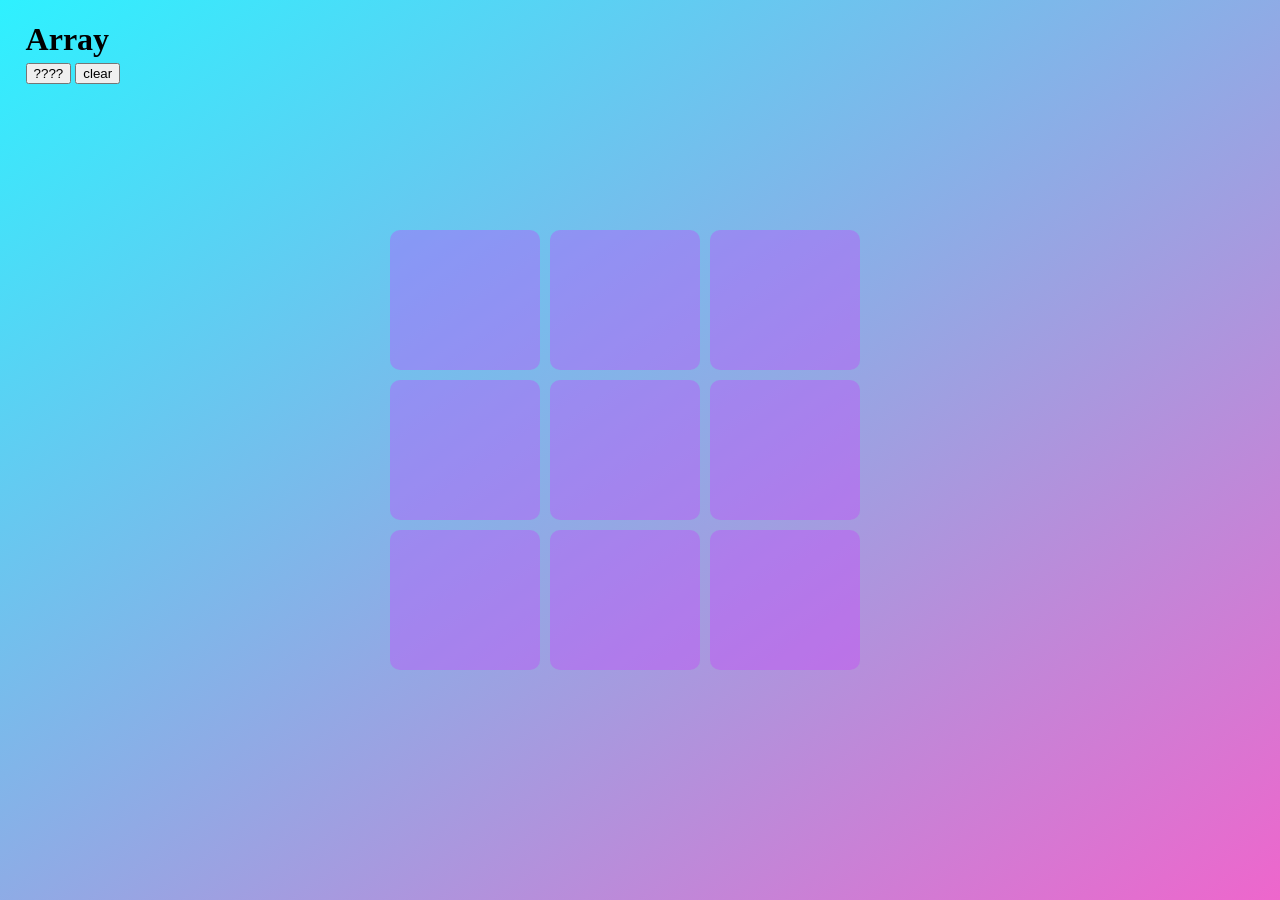
==== index.html @ f1d72877 "Rename Tiktok.html to index.html" ====
<!DOCTYPE html>
<html lang="en">
<head>
 
    <meta charset="UTF-8">
    <meta name="viewport" content="width=device-width, initial-scale=1.0">
    <title>Document</title>
    <script src="tiktok.js"></script>
    
</head>
 
 
<style>
 
html {
        height: 100%;
}
 
body {
        margin: 0;
        background-image: linear-gradient(to bottom right, #2ef1ff, rgb(238, 102, 204));
        display: flex;
        align-items: center;
        justify-content: center;
        height: 100%;
        width: 100%;
        flex-flow: row;
}
 
 
.button {
        border: none;
        color: white;
        /* padding: 50px 50px; */
        text-align: center;
        text-decoration: none;
        display: inline-block;
        font-size: 16px;
        /* margin: 50px 100px; */
        cursor: pointer;
        border-radius: 10px;
        height: 140px;
        width: 150px;
        position: relative;
        animation: clickbutton 1s linear;
        background-color: #c738ff54;
 
}
 
/* .button1 {background-color: #39d69df8; } 
.button2 {background-color: #39d69df8; } 
.button3 {background-color: #39d69df8; } 
.button4 {background-color: #39d69df8; } 
.button5 {background-color: #39d69df8; } 
.button6 {background-color: #39d69df8; } 
.button7 {background-color: #39d69df8; } 
.button8 {background-color: #39d69df8; } 
.button9 {background-color: #39d69df8; }  */
 
.circle {
        top: 50%;
        left: 50%       ;
        height: 100px;
        width: 100px;
        border-radius: 50%;
        position: absolute;
        transform: translate(-50%, -50%);
        border: 13px solid blueviolet;
}
 
 
.cross {
        position: absolute;
        width: 60px; /* Adjust the size as needed */
        height: 60px; /* Adjust the size as needed */
        /* display: flex;
        justify-content: center; */
        /* align-items: center; */
        top: 50%;
        left: 50%;
        transform: translate(-50%, -50%);
}
 
.cross::before, .cross::after {
        content: '';
        position: absolute;
        top: 50%;
        left: 50%;
        width: 11px; /* Adjust the thickness as needed */
        height: 120px; /* Adjust the height as needed */
        background-color: rgb(201, 0, 0); /* Adjust the color as needed */
}
.cross::before {transform: translate(-50%, -50%) rotate(45deg);}
.cross::after {transform: translate(-50%, -50%) rotate(-45deg);}
 
 
.line {
  height: 20px;
  background: rgb(255, 32, 32);
  z-index: 2;
  position: absolute;
  width: 20px;
  top: inherit;
  left: inherit;
} 

 
</style>
 
<body>
 
 
<div id="gridbox" style="display: flex; width: 500px; flex-wrap: wrap; gap: 10px;">    
    <button id="0" class="button button1" onclick="togglefunc(0);">  <div id="circle0"></div>  </button>
    <button id="1" class="button button2" onclick="togglefunc(1);">  <div id="circle1"></div>  </button>
    <button id="2" class="button button3" onclick="togglefunc(2);">  <div id="circle2"></div>  </button>
    <button id="3" class="button button4" onclick="togglefunc(3);">  <div id="circle3"></div>  </button>
    <button id="4" class="button button5" onclick="togglefunc(4);">  <div id="circle4"></div>  </button>
    <button id="5" class="button button6" onclick="togglefunc(5);">  <div id="circle5"></div>  </button>
    <button id="6" class="button button7" onclick="togglefunc(6);">  <div id="circle6"></div>  </button>
    <button id="7" class="button button8" onclick="togglefunc(7);">  <div id="circle7"></div>  </button>
    <button id="8" class="button button9" onclick="togglefunc(8);">  <div id="circle8"></div>  </button>
</div>
 
 
 
 
 
<div style="position: absolute;top: 0px ; left: 2%; vertical-align: top; display: inline-block; ">
        <h1 id="array" style="padding-bottom: 0px; height: 20px;" >Array</h1>
        <button onclick="drawwinningline()">????</button>
        <button onclick="clearall()">clear</button>
</div>
 
 
 
</body>
</html>
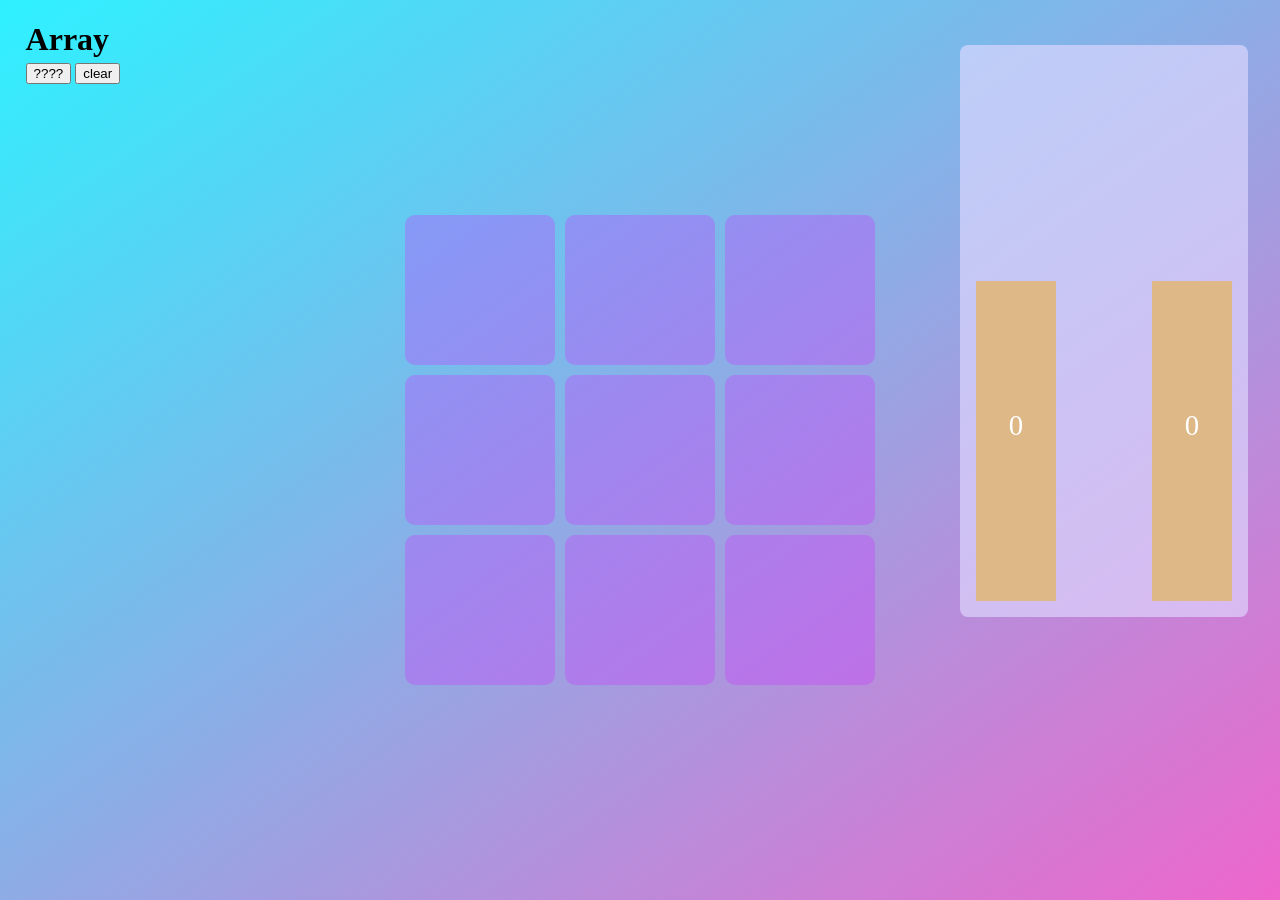
==== commit bd355831: "Update index.html" ====
--- a/index.html
+++ b/index.html
@@ -39,7 +39,7 @@
         /* margin: 50px 100px; */
         cursor: pointer;
         border-radius: 10px;
-        height: 140px;
+        height: 150px;
         width: 150px;
         position: relative;
         animation: clickbutton 1s linear;
@@ -104,13 +104,104 @@
   left: inherit;
 } 
 
- 
+.statsscreen{
+    height: 60%;
+    width: 20%;
+    position: absolute;
+    top: 5%;
+    right: 2.5%;
+    /* transform: translate(-50%); */
+    background-color: #e0d9ffa8;
+    visibility: visible;
+    font-size: 1.8rem;
+    z-index: 2;
+    color: white;
+    padding: 1rem 1rem;
+    border-radius: 8px;
+    align-content: center;
+    justify-content: center;
+    text-align: center;
+    cursor: grab;
+}
+
+#progressbar1{
+        position: absolute;
+        bottom: 1rem;
+        left: 1rem;
+        height: 20rem;
+        width: 5rem;
+        background-color: burlywood;
+        overflow: hidden;
+}
+
+#progressbar2{
+        position: absolute;
+        bottom: 1rem;
+        right: 1rem;
+        height: 20rem;
+        width: 5rem;
+        background-color: burlywood;
+}
+
+
+#progress1{
+        position: absolute;
+        width: inherit;
+        height: 0%;
+        bottom: 0px;
+        right: inherit;
+        background-color: #2ef1ff;
+}
+
+#progress2{
+        position: absolute;
+        width: inherit;
+        height: 0%;
+        bottom: 0px;
+        left: inherit;
+        background-color: #2ef1ff;
+}
+
+#winscreen {
+        height: 20%;
+        width: 20%;
+        position: absolute;
+        top: 16%;
+        left: 2.5%;
+        /* transform: translate(-50%); */
+        background-color: #a793ffd8;
+        visibility: hidden;
+        font-size: 1.8rem;
+        z-index: 2;
+        color: rgb(36, 36, 36);
+        padding: 1rem 1rem;
+        border-radius: 8px;
+        align-content: center;
+        justify-content: center;
+        text-align: center;
+}
+
+#countdown {
+        font-size: 2rem;
+}
+
+.counter {
+        text-align: center;
+        align-items: center;
+        align-self: center;
+        justify-content: center;
+        justify-self: center;
+        top: 40%;
+        position: relative;
+        z-index: 3;
+}
+
 </style>
  
 <body>
  
  
-<div id="gridbox" style="display: flex; width: 500px; flex-wrap: wrap; gap: 10px;">    
+<div id="gridbox" style="display: flex; width: 470px; flex-wrap: wrap; gap: 10px;">    
     <button id="0" class="button button1" onclick="togglefunc(0);">  <div id="circle0"></div>  </button>
     <button id="1" class="button button2" onclick="togglefunc(1);">  <div id="circle1"></div>  </button>
     <button id="2" class="button button3" onclick="togglefunc(2);">  <div id="circle2"></div>  </button>
@@ -132,7 +223,23 @@
         <button onclick="clearall()">clear</button>
 </div>
  
- 
- 
+<div id="winscreen">
+        <!-- <div id="countdown"></div> -->
+</div> 
+
+<div id="statsscreen" class="statsscreen">
+
+        <div id="progressbar1">
+                <div class="counter" id="counter1">0</div>
+                <div id="progress1"></div>
+        </div>
+
+        <div id="progressbar2">
+                <div class="counter" id="counter2">0</div>
+                <div id="progress2"></div>
+        </div>
+
+</div> 
+
 </body>
 </html>
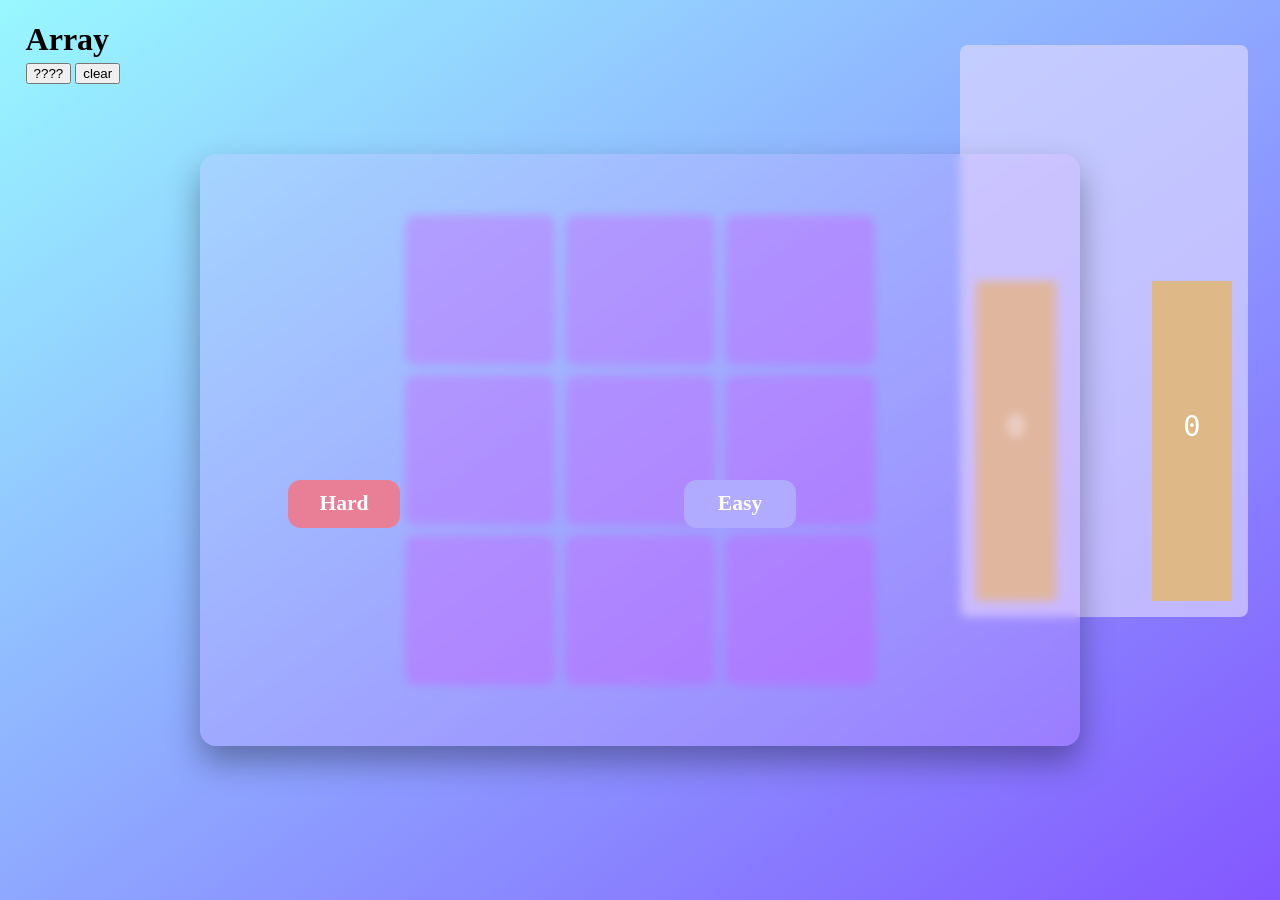
==== commit 8e57b978: "Update index.html" ====
--- a/index.html
+++ b/index.html
@@ -5,7 +5,6 @@
     <meta charset="UTF-8">
     <meta name="viewport" content="width=device-width, initial-scale=1.0">
     <title>Document</title>
-    <script src="tiktok.js"></script>
     
 </head>
  
@@ -14,17 +13,27 @@
  
 html {
         height: 100%;
+        width: 100%;
 }
  
 body {
         margin: 0;
         background-image: linear-gradient(to bottom right, #2ef1ff, rgb(238, 102, 204));
+        background-image: linear-gradient(to bottom right, #98f8ff, rgb(132, 87, 255));
         display: flex;
         align-items: center;
         justify-content: center;
         height: 100%;
         width: 100%;
         flex-flow: row;
+        /* background: radial-gradient(circle at top left,transparent 9%, #ffcaf7 10% ,#ffcaf7 15% , transparent 16%) , radial-gradient(circle at bottom left,transparent 9%, #ffcaf7 10% ,#ffcaf7 15% , transparent 16%), radial-gradient(circle at top right ,transparent 9%, #ffcaf7 10% ,#ffcaf7 15% , transparent 16%) , radial-gradient(circle at bottom right,transparent 9%, #ffcaf7 10% ,#ffcaf7 15% , transparent 16%),radial-gradient(circle, transparent 25%, #ffffff  26%),linear-gradient(45deg, transparent 46%, #ffcaf7 47%, #ffcaf7 52%, transparent 53%), linear-gradient(135deg, transparent 46%, #ffcaf7 47%, #ffcaf7 52%, transparent 53%);
+        background-size: 3em 3em;
+        background-color: #ffffff;
+        opacity: 1;
+        width: 100%;
+        height: 100%;
+        position: relative;
+        overflow: hidden; */
 }
  
  
@@ -44,19 +53,9 @@
         position: relative;
         animation: clickbutton 1s linear;
         background-color: #c738ff54;
- 
-}
- 
-/* .button1 {background-color: #39d69df8; } 
-.button2 {background-color: #39d69df8; } 
-.button3 {background-color: #39d69df8; } 
-.button4 {background-color: #39d69df8; } 
-.button5 {background-color: #39d69df8; } 
-.button6 {background-color: #39d69df8; } 
-.button7 {background-color: #39d69df8; } 
-.button8 {background-color: #39d69df8; } 
-.button9 {background-color: #39d69df8; }  */
- 
+        
+}
+  
 .circle {
         top: 50%;
         left: 50%       ;
@@ -93,11 +92,11 @@
 .cross::before {transform: translate(-50%, -50%) rotate(45deg);}
 .cross::after {transform: translate(-50%, -50%) rotate(-45deg);}
  
- 
+
 .line {
   height: 20px;
   background: rgb(255, 32, 32);
-  z-index: 2;
+  z-index: 1;
   position: absolute;
   width: 20px;
   top: inherit;
@@ -114,7 +113,7 @@
     background-color: #e0d9ffa8;
     visibility: visible;
     font-size: 1.8rem;
-    z-index: 2;
+    z-index: 1;
     color: white;
     padding: 1rem 1rem;
     border-radius: 8px;
@@ -194,14 +193,197 @@
         top: 40%;
         position: relative;
         z-index: 3;
+        font-family: monospace;
+}
+
+.menublur {
+        /* background-color: white; */
+        position: absolute;
+        top: 0px;
+        left: 0px;
+        width: 100%;
+        height: 100%;
+        background: rgba(39, 39, 39, 0.1);
+        backdrop-filter: blur(5px);
+        z-index: 2;
+}
+
+.popupstyle {
+    position: absolute;
+    left: 50%;
+    top: 50%;
+    transform: translate(-50%, -50%);
+    height: 37rem;
+    width: 55rem;
+    background-color: #e7b2ff31;
+    border-radius: 1rem;
+    box-shadow: 0 1rem 2rem hsla(0, 0%, 0%, 0.336);
+    backdrop-filter: blur(5px);
+    z-index: 3;
+}
+
+.popupstyle.slideleft {
+        animation-name: slide;
+        animation-duration: 1s;
+        /* animation-fill-mode: forwards ; */
+}
+
+
+@keyframes slide {
+        0% { left: 50%; top: 50%; height: 37rem; width: 55rem;}
+
+        100% { left: 5%; top: 50%; height: 37rem; width: 3rem;
+                box-shadow: 0 1rem 1rem hsla(0, 0%, 0%, 0.068);
+        }
+}
+
+.gamemenu {
+        /* visibility: hidden; */
+        position: absolute;
+        /* display: flex; */
+        left: 5%;
+        top: 50%;
+        transform: translate(-50%, -50%);
+        height: 37rem;
+        width: 3rem;
+        background-color: #e7b2ff31;
+        border-radius: 1rem;
+        box-shadow: 0 1rem 1rem hsla(0, 0%, 0%, 0.068);
+        backdrop-filter: blur(5px);
+        z-index: 3;
+        transform-origin: left;
+        transition: 200ms ease;
+        justify-content: center;
+        align-items: center;
+        flex-direction: column;
+        row-gap: 0.7rem;
+        display: none;
+}
+.gamemenu:hover {
+        /* animation-name: slideout; */
+        /* animation-duration: 0.6s; */
+        /* animation-timing-function: ease; */
+        /* transform-origin: left; */
+        /* animation-fill-mode: forwards; */
+        width: 5rem;
+        box-shadow: 0 1rem 1rem hsla(188, 100%, 15%, 0.308);
+
+}
+
+.buttondifficulty {
+    position: absolute;
+    height: 3rem;
+    width: 7rem;
+    border-radius: 0.8rem;
+    border-width: 0px;
+    font-size: 1.1rem;
+    font-weight: 200;
+    text-align: center;
+    justify-content: center;
+    align-content: center;
+}
+
+.buttonhard {
+    top: 55%;
+    left: 10%;
+    background-color: #e97f96;
+    color: white;
+    font-weight: 700;
+    font-size: 1.35rem;
+}
+.buttoneasy {
+    top: 55%;
+    left: 55%;
+    background-color: #b1abff;
+    color: white;
+    font-weight: 700;
+    font-size: 1.35rem;
+}
+
+.buttoneasy.hide {
+        animation-name: hideopacityeasy;
+        animation-duration: 1s;
+        /* animation-fill-mode: forwards ; */
+}
+@keyframes hideopacityeasy {
+        0%{background-color: #b1abff;}
+        50%{opacity: 0;}
+        100%{opacity: 0;}
+}
+.buttonhard.hide {
+        animation-name: hideopacityhard;
+        animation-duration: 1s;
+        /* animation-fill-mode: forwards ; */
+}
+@keyframes hideopacityhard {
+        0%{background-color: #e97f96;}
+        50%{opacity: 0;}
+        100%{opacity: 0;}
+}
+
+#whichturn {
+        font-size: 2.2rem;
+        position: absolute;
+        left: 50%;
+        top: 3rem;
+        transform: translate(-50%, -50%);
+        white-space: nowrap;
+        font-family:Arial, Helvetica, sans-serif;
+        font-weight: bold;
+}
+
+.circleicon {
+        height: 2rem;
+        width: 2rem;
+        border-radius: 1rem;
+        opacity: 0;
+        text-align: center;
+        align-content: center;
+        font-weight: bold;
+        transition: 0.4s ease;
+        color: white;
+        user-select: none;
+}
+
+.circleicon1 { background-color: rgb(150, 38, 255); color: white; padding-top: 3px;}
+.circleicon2 { background-color: chartreuse; color: rgba(255, 255, 255, 0);}
+.circleicon3 { background-color: rgb(255, 46, 46); color: rgba(255, 255, 255, 0);}
+
+.circleicon.fade {
+        animation-name: fadein;
+        animation-duration: 0.6s;
+        animation-fill-mode: forwards;
+}
+@keyframes fadein {
+        from {opacity: 0;}
+        to {opacity: 1;}
+}
+
+body:has(.gamemenu:hover) .circleicon {
+        width: 4rem;
+        color: white;
 }
 
 </style>
  
-<body>
- 
- 
-<div id="gridbox" style="display: flex; width: 470px; flex-wrap: wrap; gap: 10px;">    
+<body onload="">
+ 
+<div id="popup" class="popupstyle">
+        <div id="buttonhard" class="buttondifficulty buttonhard">Hard</div>
+        <div id="buttoneasy" class="buttondifficulty buttoneasy">Easy</div>
+</div> 
+
+<div id="menu" class="gamemenu">
+        <div id="circlebin" class="circleicon circleicon1">🗑</div>
+        <div id="circleeasy" class="circleicon circleicon2">Easy</div>
+        <div id="circlehard" class="circleicon circleicon3">Hard</div>
+
+</div>
+
+
+<!-- <div id="menublur" class="menublur"></div> -->
+
+<div id="gridbox" style="display: flex; width: 470px; flex-wrap: wrap; gap: 10px;" tabindex="-1">    
     <button id="0" class="button button1" onclick="togglefunc(0);">  <div id="circle0"></div>  </button>
     <button id="1" class="button button2" onclick="togglefunc(1);">  <div id="circle1"></div>  </button>
     <button id="2" class="button button3" onclick="togglefunc(2);">  <div id="circle2"></div>  </button>
@@ -229,6 +411,7 @@
 
 <div id="statsscreen" class="statsscreen">
 
+        <div id="whichturn"></div>
         <div id="progressbar1">
                 <div class="counter" id="counter1">0</div>
                 <div id="progress1"></div>
@@ -241,5 +424,8 @@
 
 </div> 
 
+<script src="tiktok.js"></script>
+
+
 </body>
 </html>
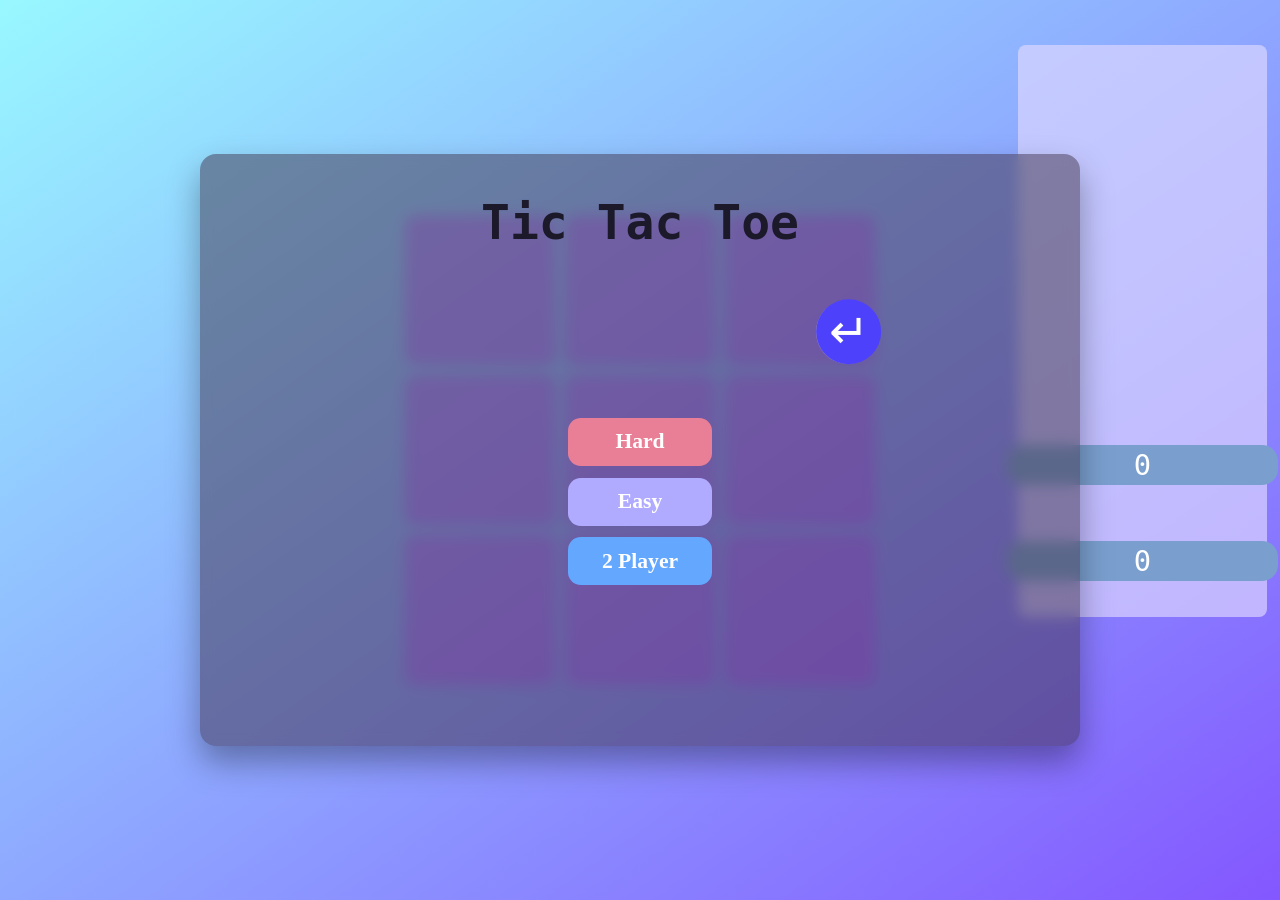
==== commit c8517d22: "Update index.html" ====
--- a/index.html
+++ b/index.html
@@ -58,7 +58,7 @@
   
 .circle {
         top: 50%;
-        left: 50%       ;
+        left: 50%;
         height: 100px;
         width: 100px;
         border-radius: 50%;
@@ -67,7 +67,39 @@
         border: 13px solid blueviolet;
 }
  
- 
+.circleshape {
+        display: none;
+        position: absolute;
+        height: 30px;
+        aspect-ratio: 1;
+        border-radius: 50%;
+        transform: translate(-50%, -50%);
+        border: 5px solid blueviolet;
+        box-shadow: rgba(38, 38, 75, 0.281) 0px 7px 29px 0px;
+        pointer-events: none;
+}
+
+.crosshape {
+        width: 20px; /* Adjust the size as needed */
+        height: 20px; /* Adjust the size as needed */
+        transform: translate(-50%, -50%);
+        display: none;
+        pointer-events: none;
+        
+}
+.crosshape::before, .crosshape::after {
+        content: '';
+        position: absolute;
+        width: 5px; /* Adjust the thickness as needed */
+        height: 40px; /* Adjust the height as needed */
+        background-color: rgb(201, 0, 0); /* Adjust the color as needed */
+        box-shadow: rgba(38, 38, 75, 0.281) 0px 7px 29px 0px;
+
+}
+.crosshape::before {transform: translate(-50%, -50%) rotate(45deg);}
+.crosshape::after {transform: translate(-50%, -50%) rotate(-45deg);}
+
+
 .cross {
         position: absolute;
         width: 60px; /* Adjust the size as needed */
@@ -105,11 +137,10 @@
 
 .statsscreen{
     height: 60%;
-    width: 20%;
+    width: 17%;
     position: absolute;
     top: 5%;
-    right: 2.5%;
-    /* transform: translate(-50%); */
+    right: 1%;
     background-color: #e0d9ffa8;
     visibility: visible;
     font-size: 1.8rem;
@@ -120,45 +151,51 @@
     align-content: center;
     justify-content: center;
     text-align: center;
-    cursor: grab;
+    /* cursor: grab; */
 }
 
 #progressbar1{
+        transform: translate(-50%, -50%);
+        position: absolute;
+        bottom: 7rem;
+        left: 50%;
+        width: 17rem;
+        height: 2.5rem;
+        background-color: rgb(122, 159, 207);
+        overflow: hidden;
+        border-radius: 1rem;
+}
+
+#progressbar2{
+        transform: translate(-50%, -50%);
         position: absolute;
         bottom: 1rem;
-        left: 1rem;
-        height: 20rem;
-        width: 5rem;
-        background-color: burlywood;
+        left: 50%;
+        width: 17rem;
+        height: 2.5rem;   
+        background-color: rgb(122, 159, 207);
         overflow: hidden;
-}
-
-#progressbar2{
-        position: absolute;
-        bottom: 1rem;
-        right: 1rem;
-        height: 20rem;
-        width: 5rem;
-        background-color: burlywood;
+        border-radius: 1rem;
+
 }
 
 
 #progress1{
         position: absolute;
-        width: inherit;
-        height: 0%;
-        bottom: 0px;
-        right: inherit;
-        background-color: #2ef1ff;
+        height: inherit;
+        width: 0%;
+        left: 0px;
+        /* right: inherit; */
+        background-color: #83ff78;
 }
 
 #progress2{
         position: absolute;
-        width: inherit;
-        height: 0%;
-        bottom: 0px;
-        left: inherit;
-        background-color: #2ef1ff;
+        height: inherit;
+        width: 0%;
+        left: 0px;
+        /* left: inherit; */
+        background-color: #ff6156;
 }
 
 #winscreen {
@@ -185,13 +222,13 @@
 }
 
 .counter {
+        transform: translate(-50%, -50%);
+        left: 50%;
+        top: 50%;
         text-align: center;
-        align-items: center;
-        align-self: center;
+        align-content: center;
         justify-content: center;
-        justify-self: center;
-        top: 40%;
-        position: relative;
+        position: absolute;
         z-index: 3;
         font-family: monospace;
 }
@@ -215,41 +252,39 @@
     transform: translate(-50%, -50%);
     height: 37rem;
     width: 55rem;
-    background-color: #e7b2ff31;
+    background-color: #3b2c427c;
     border-radius: 1rem;
     box-shadow: 0 1rem 2rem hsla(0, 0%, 0%, 0.336);
-    backdrop-filter: blur(5px);
+    backdrop-filter: blur(7px);
     z-index: 3;
 }
 
 .popupstyle.slideleft {
-        animation-name: slide;
+        animation-name: slideleft;
         animation-duration: 1s;
         /* animation-fill-mode: forwards ; */
 }
-
-
-@keyframes slide {
+@keyframes slideleft {
         0% { left: 50%; top: 50%; height: 37rem; width: 55rem;}
 
-        100% { left: 5%; top: 50%; height: 37rem; width: 3rem;
+        100% { left: 5%; top: 50%; height: 27rem; width: 3rem;
                 box-shadow: 0 1rem 1rem hsla(0, 0%, 0%, 0.068);
+                border-radius: 2rem;
         }
 }
 
+
 .gamemenu {
-        /* visibility: hidden; */
-        position: absolute;
-        /* display: flex; */
+        position: absolute;
         left: 5%;
         top: 50%;
         transform: translate(-50%, -50%);
-        height: 37rem;
+        height: 27rem;
         width: 3rem;
-        background-color: #e7b2ff31;
-        border-radius: 1rem;
+        background-color: #3b2c427c;
+        border-radius: 2rem;
         box-shadow: 0 1rem 1rem hsla(0, 0%, 0%, 0.068);
-        backdrop-filter: blur(5px);
+        backdrop-filter: blur(7px);
         z-index: 3;
         transform-origin: left;
         transition: 200ms ease;
@@ -260,44 +295,47 @@
         display: none;
 }
 .gamemenu:hover {
-        /* animation-name: slideout; */
-        /* animation-duration: 0.6s; */
-        /* animation-timing-function: ease; */
-        /* transform-origin: left; */
-        /* animation-fill-mode: forwards; */
+       
         width: 5rem;
         box-shadow: 0 1rem 1rem hsla(188, 100%, 15%, 0.308);
 
 }
 
 .buttondifficulty {
-    position: absolute;
-    height: 3rem;
-    width: 7rem;
-    border-radius: 0.8rem;
-    border-width: 0px;
-    font-size: 1.1rem;
-    font-weight: 200;
-    text-align: center;
-    justify-content: center;
-    align-content: center;
+        position: absolute;
+        height: 3rem;
+        width: 9rem;
+        border-radius: 0.8rem;
+        border-width: 0px;
+        font-size: 1.1rem;
+        font-weight: 200;
+        text-align: center;
+        justify-content: center;
+        align-content: center;
+        transform: translate(-50%, -50%);
+        left: 50%;
+        color: white;
+        font-weight: 700;
+        font-size: 1.35rem;
+        transition: 0.2s ease;
+}
+.buttondifficulty:hover {
+        width: 10rem;
+        height: 3.6rem;
+        background-color: #4d41fc;
 }
 
 .buttonhard {
-    top: 55%;
-    left: 10%;
-    background-color: #e97f96;
-    color: white;
-    font-weight: 700;
-    font-size: 1.35rem;
+        top: 15%;
+        background-color: #e97f96;
 }
 .buttoneasy {
-    top: 55%;
-    left: 55%;
-    background-color: #b1abff;
-    color: white;
-    font-weight: 700;
-    font-size: 1.35rem;
+        top: 46%;
+        background-color: #b1abff;
+}
+.buttontwoplayer {
+        top: 77%;
+        background-color: #63a7ff;
 }
 
 .buttoneasy.hide {
@@ -320,6 +358,18 @@
         50%{opacity: 0;}
         100%{opacity: 0;}
 }
+.buttontwoplayer.hide {
+        animation-name: hideopacitytwoplayer;
+        animation-duration: 1s;
+        /* animation-fill-mode: forwards ; */
+}
+@keyframes hideopacitytwoplayer {
+        0%{background-color: #63a7ff;}
+        50%{opacity: 0;}
+        100%{opacity: 0;}
+}
+
+
 
 #whichturn {
         font-size: 2.2rem;
@@ -343,11 +393,13 @@
         transition: 0.4s ease;
         color: white;
         user-select: none;
+        white-space: nowrap;
 }
 
 .circleicon1 { background-color: rgb(150, 38, 255); color: white; padding-top: 3px;}
 .circleicon2 { background-color: chartreuse; color: rgba(255, 255, 255, 0);}
 .circleicon3 { background-color: rgb(255, 46, 46); color: rgba(255, 255, 255, 0);}
+.circleicon4 { background-color: cornflowerblue; color: rgba(255, 255, 255, 0);}
 
 .circleicon.fade {
         animation-name: fadein;
@@ -364,19 +416,201 @@
         color: white;
 }
 
+
+.shape {
+        left: 50%;
+        top: 50%;
+        transform: translate(-50%, -50%);
+        display: none;
+}
+
+.shapecross {
+        position: absolute;
+        left: 70%;
+        top: 70%;
+        transform: translate(-50%, -50%);
+        display: none;
+
+}
+
+#cursor {
+        
+        height: 45px;
+        aspect-ratio: 1;
+        right: 10%;
+        bottom: 10%;
+        /* background-color: hotpink; */
+        position: fixed;
+        z-index: 3;
+        pointer-events: none;
+}
+
+.nameinput {
+        position: absolute;
+        height: 4rem;
+        width: 4rem;
+        background-color: hsla(184, 100%, 97%, 0.329);
+        right: 0%;
+        top: 0%;
+        /* transform: translate(-50%, -50%); */
+        border-width: 0px;
+        padding: 0px 2rem;
+        font-size: 2rem;
+        border-radius: 2rem;
+        box-sizing: border-box;
+        animation-fill-mode: forwards;
+        color: rgb(8, 8, 8);
+}
+.nameinput:focus {
+        outline: none;
+        border-left: 0px;
+        border-right: 0px;
+        border-top: 0px;
+        border-bottom: 3px;
+        border-color: #e97f96;
+}
+.nameinput::placeholder{color: rgba(128, 128, 128, 0.486);}
+.nameinput.slideout {
+        animation-name: slide;
+        animation-timing-function: ease;
+        animation-duration: 0.7s;
+}
+@keyframes slide {
+        0% {width: 4rem;}
+        100% {width: 30rem; background-color:hsla(184, 100%, 97%, 0.89);}
+}
+.nameinput.fadeout {
+        animation-name: opacityfade;
+        animation-duration: 1s;
+        animation-timing-function: ease;
+}
+
+#enter {
+        position: absolute;
+        top: 50%;
+        left: 93.5%;
+        transform: translate(-50%, -50%);
+        width: 4.1rem;
+        aspect-ratio: 1;
+        border-radius: 50%;
+        background-color: #4d41fc;
+        text-align: center;
+        font-size: 3rem;
+        justify-content: center;
+        color: white;
+        align-content: center;
+        opacity: 1;
+        user-select: none;
+}
+#enter.animation {
+        animation-name: respond;
+        animation-timing-function: ease;
+        animation-duration: 0.27s;
+}
+@keyframes respond {
+        0% { width: 4.1rem; aspect-ratio: 1;}
+        50% { width: 3.5rem; aspect-ratio: 1; box-shadow: 0 1rem 2rem hsla(0, 0%, 0%, 0.336);}
+        100% { width: 4.1rem; aspect-ratio: 1;}
+}
+#enter.fadeout {
+        animation-name: opacityfade;
+        animation-duration: 1s;
+        animation-timing-function: ease;
+}
+@keyframes opacityfade {
+        0% {opacity: 1;}
+        60% {opacity: 0;}
+        100% {opacity: 0;}
+}
+
+#inputcontainer {
+        left: 50%;
+        top: 30%;
+        width: 30rem;
+        height: 4rem;
+        transform: translate(-50%, -50%);
+        /* display: inline-block; */
+        position: absolute;
+}
+
+h1 {
+        position: absolute;
+        left: 50%;
+        top: 6%;
+        transform: translate(-50%, -50%);
+        color: rgb(28, 25, 43);
+        font-family: monospace;
+        font-size: 3rem;
+        white-space: nowrap;
+}
+h1.animation {
+        animation-name: fadeout;
+        animation-timing-function: ease;
+        animation-duration: 1s;
+}
+@keyframes fadeout{
+        0% {opacity: 1;}
+        45% {opacity: 0; font-size: 1.5rem;}
+        100% {opacity: 0; font-size: 1.5rem;}
+}
+
+#difficultycontainer {
+        transform: translate(-50%, -50%);
+        position: absolute;
+        top: 60%;
+        left: 50%;
+        height: 12rem;
+}
+
+#name1 {
+        position: absolute;
+        color: black;
+        font-size: 2rem;
+        bottom: 11rem;
+        z-index: 3;
+}
+
+#name2 {
+        position: absolute;
+        color: black;
+        font-size: 2rem;
+        bottom: 5rem;
+}
+
+#gametype {
+        position: absolute;
+        color: black;
+        font-size: 2rem;
+        bottom: 7rem;
+
+}
+
 </style>
  
 <body onload="">
  
 <div id="popup" class="popupstyle">
-        <div id="buttonhard" class="buttondifficulty buttonhard">Hard</div>
-        <div id="buttoneasy" class="buttondifficulty buttoneasy">Easy</div>
+
+        <h1>Tic Tac Toe</h1>
+        <div id="inputcontainer">
+                <input id="nameinput" class="nameinput" placeholder="Enter name here"/>
+                <div id="enter">↵</div>
+        </div>
+        <div id="difficultycontainer">
+
+                <div id="buttonhard" class="buttondifficulty buttonhard">Hard</div>
+                <div id="buttoneasy" class="buttondifficulty buttoneasy">Easy</div>
+                <div id="buttontwoplayer" class="buttondifficulty buttontwoplayer">2 Player</div>
+        
+        </div>
+        
 </div> 
 
 <div id="menu" class="gamemenu">
         <div id="circlebin" class="circleicon circleicon1">🗑</div>
         <div id="circleeasy" class="circleicon circleicon2">Easy</div>
         <div id="circlehard" class="circleicon circleicon3">Hard</div>
+        <div id="circletwo" class="circleicon circleicon4">2/P</div>
 
 </div>
 
@@ -397,26 +631,21 @@
  
  
  
- 
- 
-<div style="position: absolute;top: 0px ; left: 2%; vertical-align: top; display: inline-block; ">
-        <h1 id="array" style="padding-bottom: 0px; height: 20px;" >Array</h1>
-        <button onclick="drawwinningline()">????</button>
-        <button onclick="clearall()">clear</button>
-</div>
- 
-<div id="winscreen">
+ <div id="winscreen">
         <!-- <div id="countdown"></div> -->
 </div> 
 
 <div id="statsscreen" class="statsscreen">
 
         <div id="whichturn"></div>
+
+        <div id="name1"></div>
         <div id="progressbar1">
                 <div class="counter" id="counter1">0</div>
                 <div id="progress1"></div>
         </div>
 
+        <div id="name2"></div>
         <div id="progressbar2">
                 <div class="counter" id="counter2">0</div>
                 <div id="progress2"></div>
@@ -424,6 +653,15 @@
 
 </div> 
 
+
+<div id="cursor">
+
+        <div id="shapescircle" class="circleshape shape"></div>
+        <div id="shapescross" class="crosshape shapecross"></div>
+
+</div>
+
+
 <script src="tiktok.js"></script>
 
 
